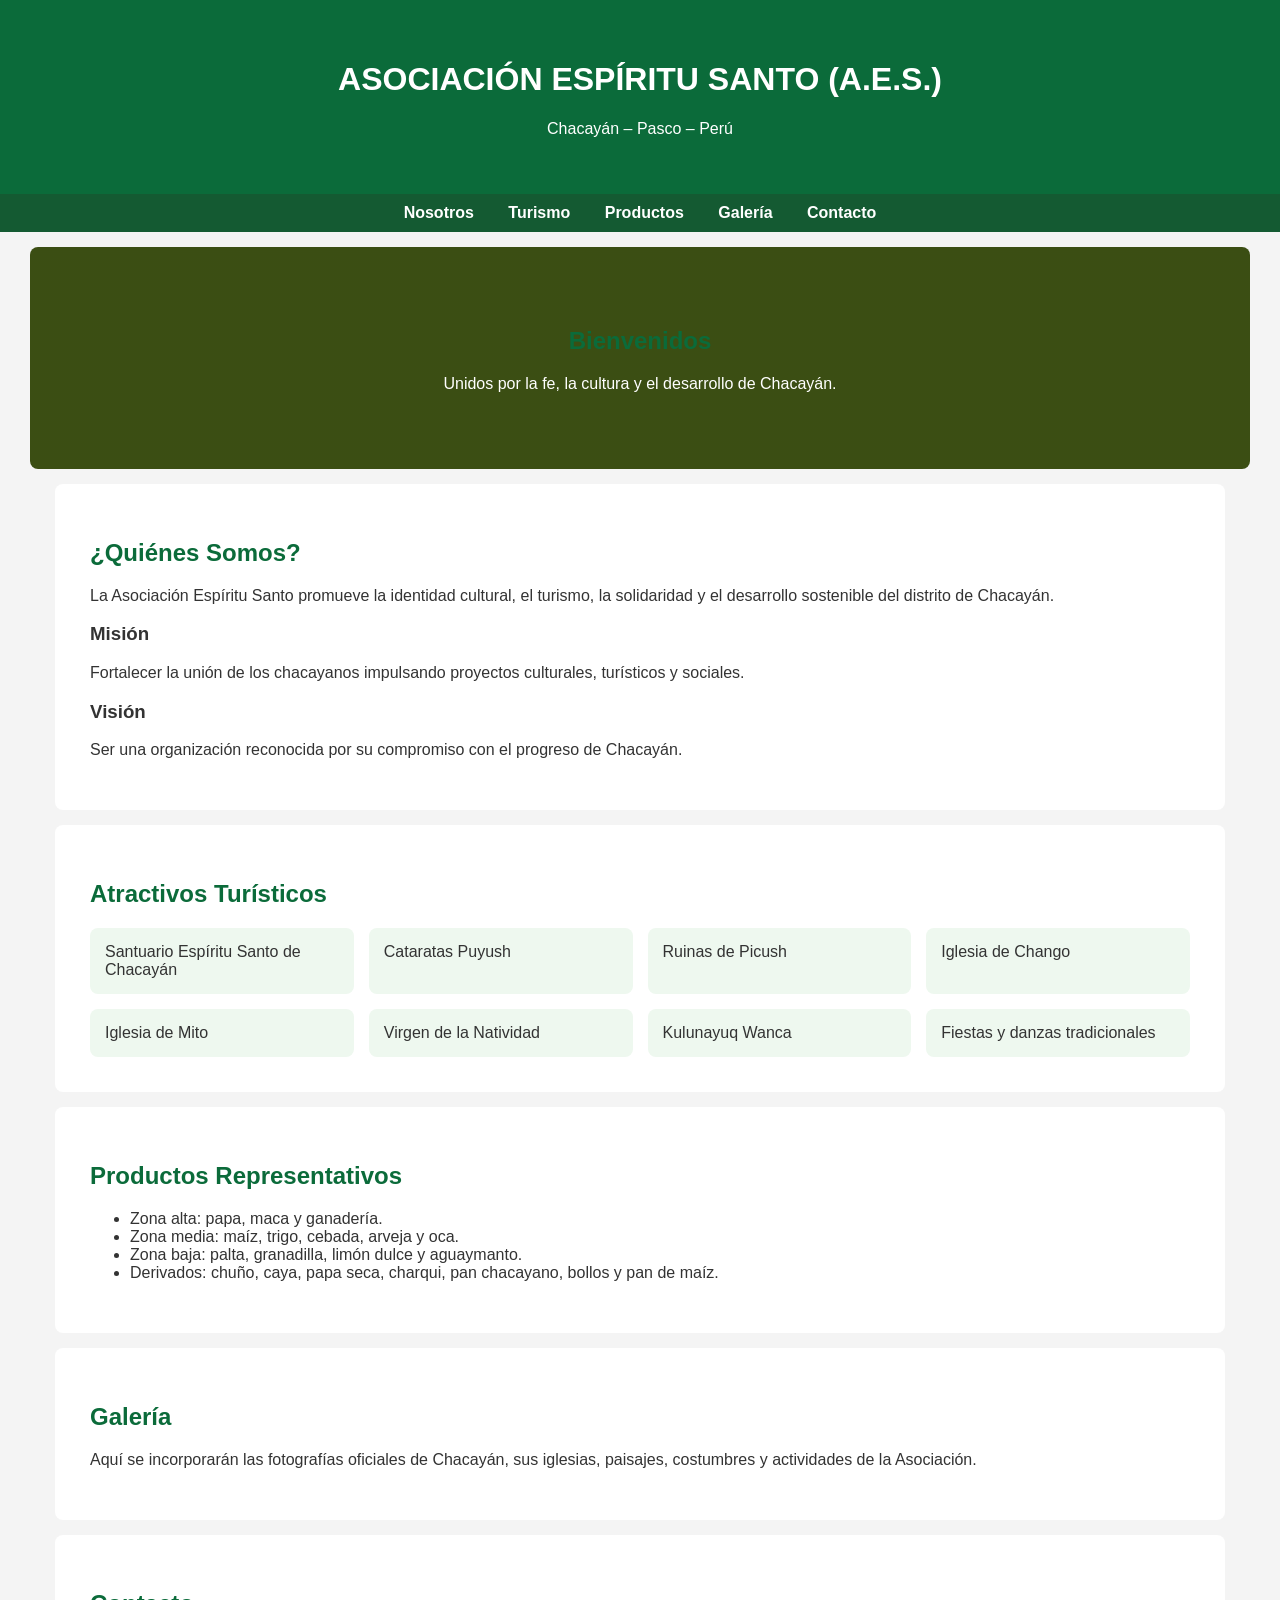
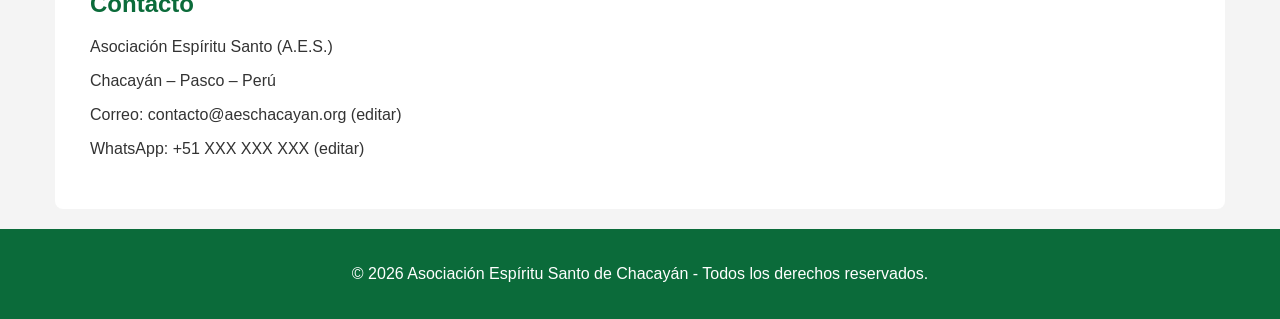
==== index.html @ 9651aacd "Add files via upload" ====
<!DOCTYPE html>
<html lang="es">
<head>
<meta charset="UTF-8">
<meta name="viewport" content="width=device-width, initial-scale=1.0">
<title>Asociación Espíritu Santo de Chacayán</title>
<style>
body{font-family:Arial,sans-serif;margin:0;background:#f4f4f4;color:#333}
header{background:#0b6b3a;color:#fff;padding:40px;text-align:center}
nav{background:#145a32;padding:10px;text-align:center}
nav a{color:#fff;text-decoration:none;margin:0 15px;font-weight:bold}
section{max-width:1100px;margin:auto;padding:35px;background:#fff;margin-top:15px;border-radius:8px}
h2{color:#0b6b3a}
.hero{padding:60px;text-align:center;background:linear-gradient(rgba(0,0,0,.45),rgba(0,0,0,.45)),#6b8e23;color:#fff;border-radius:8px}
.cards{display:grid;grid-template-columns:repeat(auto-fit,minmax(220px,1fr));gap:15px}
.card{background:#eef8ef;padding:15px;border-radius:8px}
footer{background:#0b6b3a;color:#fff;text-align:center;padding:20px;margin-top:20px}
</style>
</head>
<body>
<header>
<h1>ASOCIACIÓN ESPÍRITU SANTO (A.E.S.)</h1>
<p>Chacayán – Pasco – Perú</p>
</header>

<nav>
<a href="#nosotros">Nosotros</a>
<a href="#turismo">Turismo</a>
<a href="#productos">Productos</a>
<a href="#galeria">Galería</a>
<a href="#contacto">Contacto</a>
</nav>

<section class="hero">
<h2>Bienvenidos</h2>
<p>Unidos por la fe, la cultura y el desarrollo de Chacayán.</p>
</section>

<section id="nosotros">
<h2>¿Quiénes Somos?</h2>
<p>La Asociación Espíritu Santo promueve la identidad cultural, el turismo, la solidaridad y el desarrollo sostenible del distrito de Chacayán.</p>
<h3>Misión</h3>
<p>Fortalecer la unión de los chacayanos impulsando proyectos culturales, turísticos y sociales.</p>
<h3>Visión</h3>
<p>Ser una organización reconocida por su compromiso con el progreso de Chacayán.</p>
</section>

<section id="turismo">
<h2>Atractivos Turísticos</h2>
<div class="cards">
<div class="card">Santuario Espíritu Santo de Chacayán</div>
<div class="card">Cataratas Puyush</div>
<div class="card">Ruinas de Picush</div>
<div class="card">Iglesia de Chango</div>
<div class="card">Iglesia de Mito</div>
<div class="card">Virgen de la Natividad</div>
<div class="card">Kulunayuq Wanca</div>
<div class="card">Fiestas y danzas tradicionales</div>
</div>
</section>

<section id="productos">
<h2>Productos Representativos</h2>
<ul>
<li>Zona alta: papa, maca y ganadería.</li>
<li>Zona media: maíz, trigo, cebada, arveja y oca.</li>
<li>Zona baja: palta, granadilla, limón dulce y aguaymanto.</li>
<li>Derivados: chuño, caya, papa seca, charqui, pan chacayano, bollos y pan de maíz.</li>
</ul>
</section>

<section id="galeria">
<h2>Galería</h2>
<p>Aquí se incorporarán las fotografías oficiales de Chacayán, sus iglesias, paisajes, costumbres y actividades de la Asociación.</p>
</section>

<section id="contacto">
<h2>Contacto</h2>
<p>Asociación Espíritu Santo (A.E.S.)</p>
<p>Chacayán – Pasco – Perú</p>
<p>Correo: contacto@aeschacayan.org (editar)</p>
<p>WhatsApp: +51 XXX XXX XXX (editar)</p>
</section>

<footer>
<p>© 2026 Asociación Espíritu Santo de Chacayán - Todos los derechos reservados.</p>
</footer>
</body>
</html>
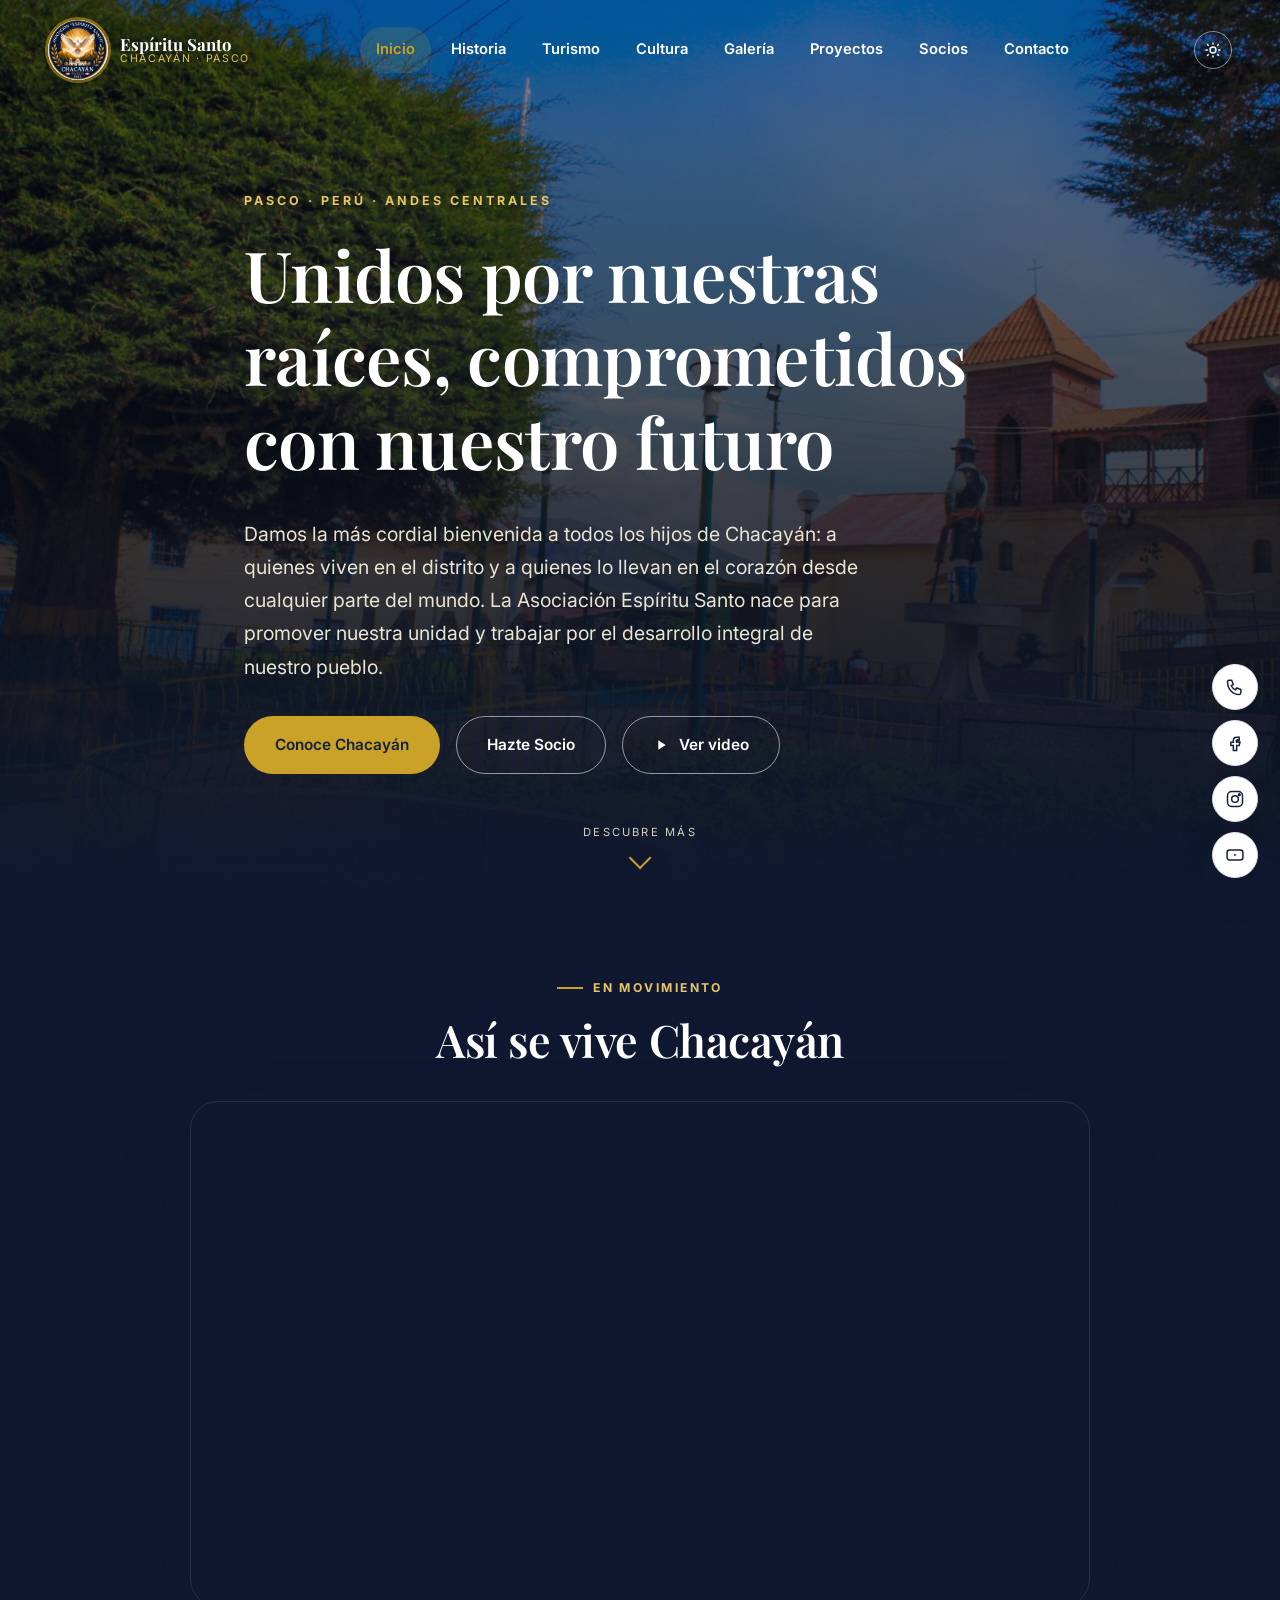
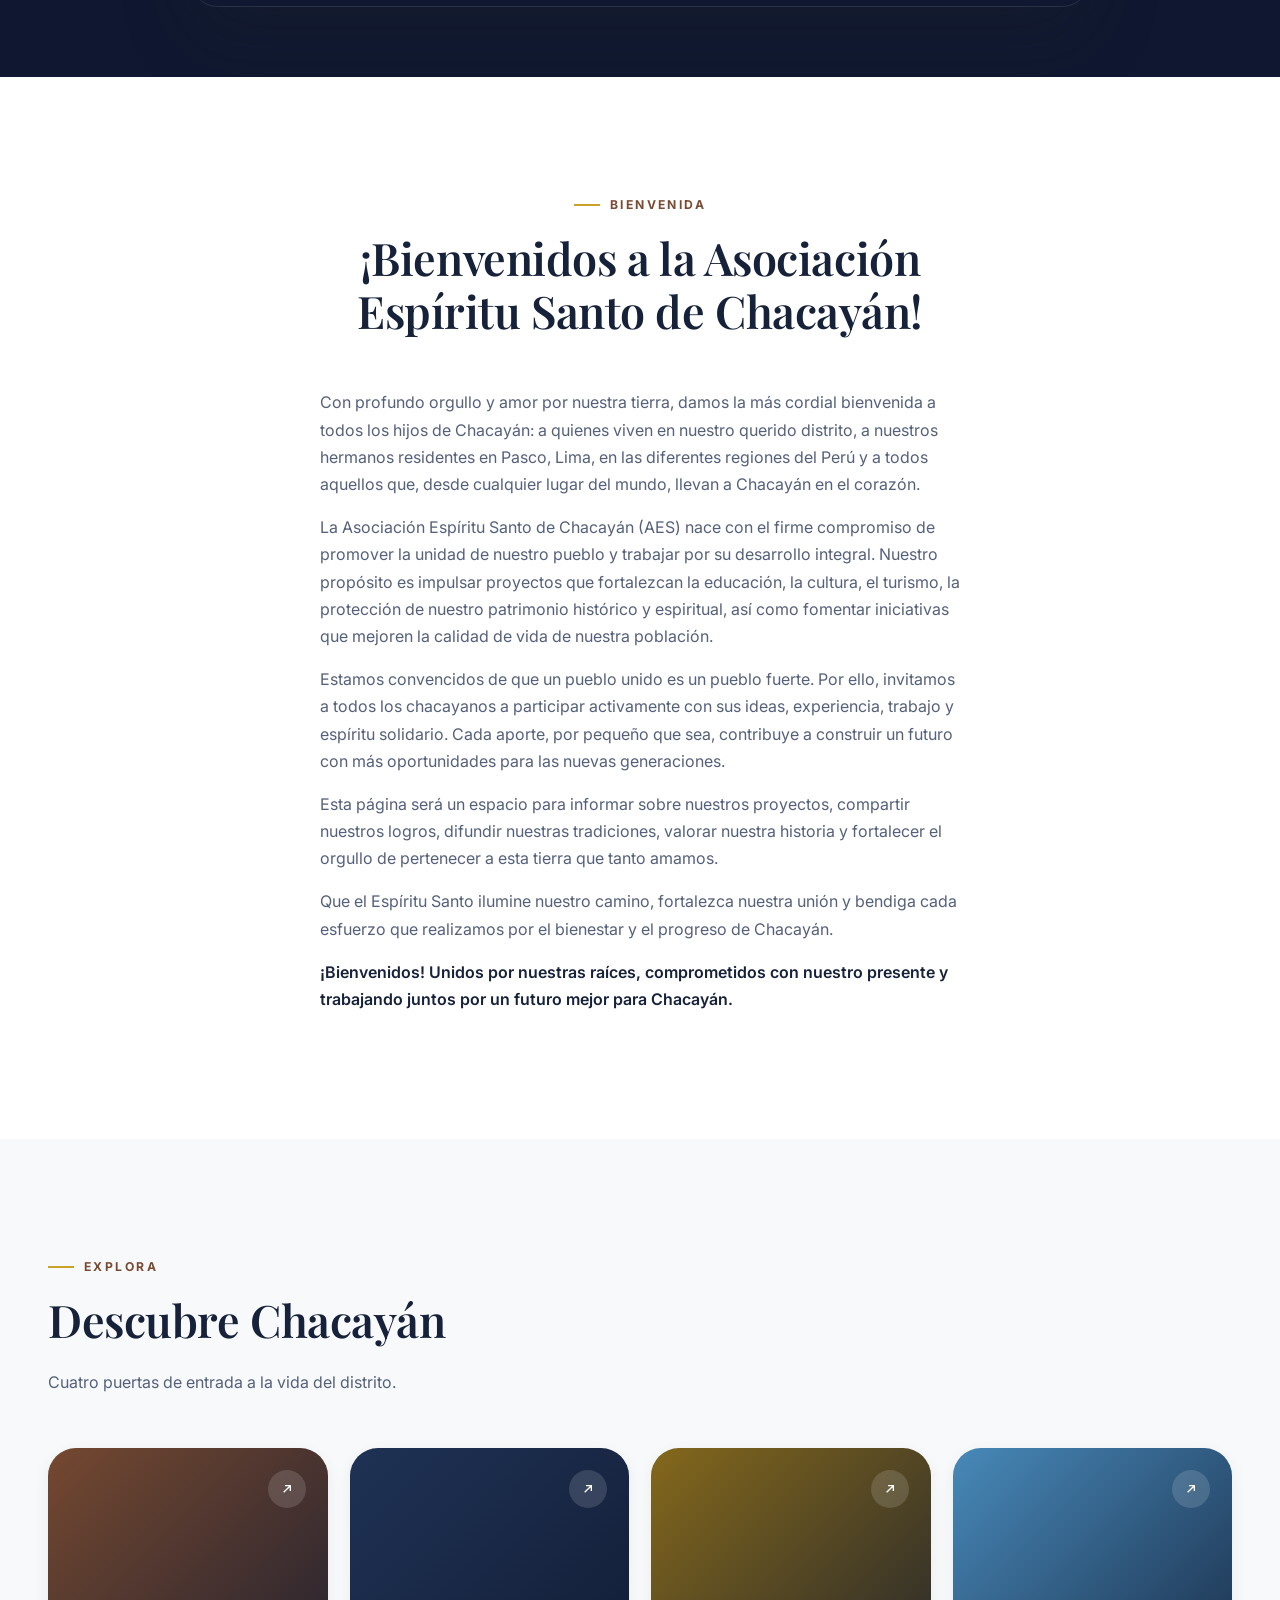
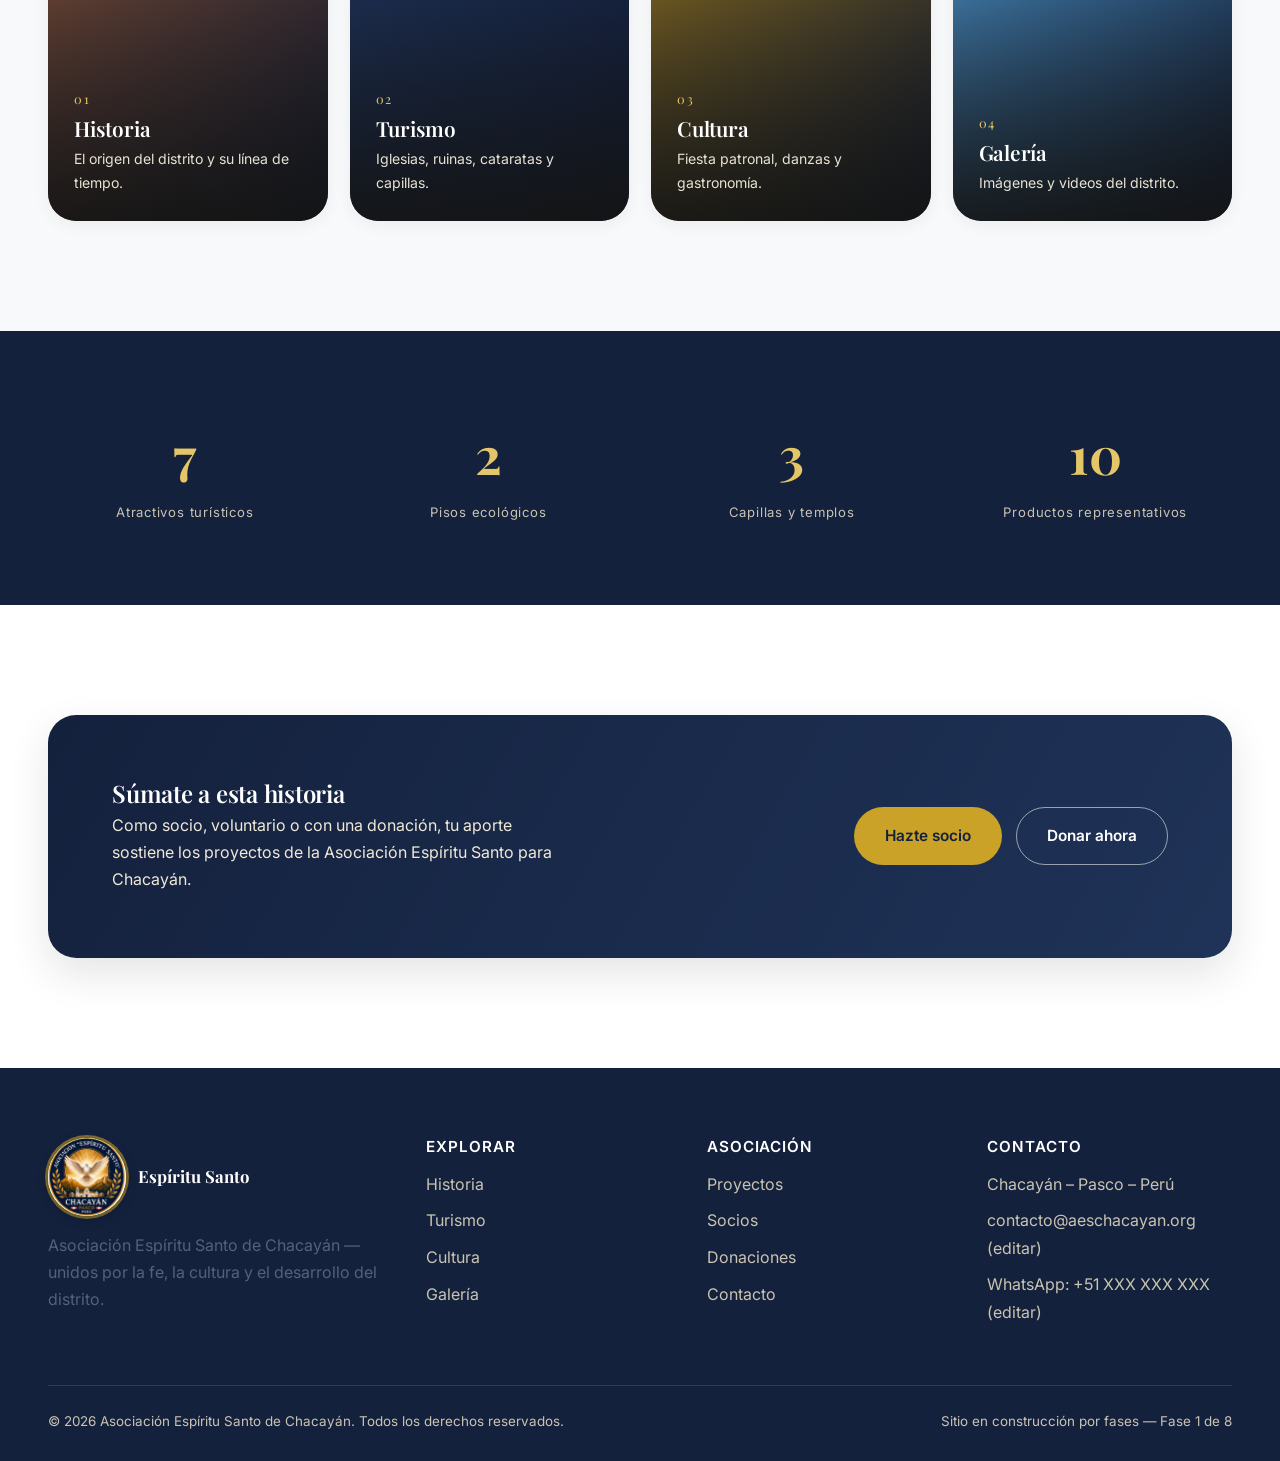
==== commit 489bf269: "Update index.html" ====
--- a/index.html
+++ b/index.html
@@ -1,89 +1,953 @@
 <!DOCTYPE html>
-<html lang="es">
+<html lang="es" data-tema="claro">
 <head>
 <meta charset="UTF-8">
 <meta name="viewport" content="width=device-width, initial-scale=1.0">
-<title>Asociación Espíritu Santo de Chacayán</title>
+<title>Asociación Espíritu Santo de Chacayán — Portal oficial (Vista previa)</title>
+<meta name="description" content="Portal oficial de la Asociación Espíritu Santo de Chacayán (Pasco, Perú): historia, turismo, cultura, fiesta patronal y proyectos del distrito.">
+<link rel="preconnect" href="https://fonts.googleapis.com">
+<link rel="preconnect" href="https://fonts.gstatic.com" crossorigin>
+<link href="https://fonts.googleapis.com/css2?family=Playfair+Display:wght@500;600;700;800&family=Inter:wght@400;500;600;700&display=swap" rel="stylesheet">
 <style>
-body{font-family:Arial,sans-serif;margin:0;background:#f4f4f4;color:#333}
-header{background:#0b6b3a;color:#fff;padding:40px;text-align:center}
-nav{background:#145a32;padding:10px;text-align:center}
-nav a{color:#fff;text-decoration:none;margin:0 15px;font-weight:bold}
-section{max-width:1100px;margin:auto;padding:35px;background:#fff;margin-top:15px;border-radius:8px}
-h2{color:#0b6b3a}
-.hero{padding:60px;text-align:center;background:linear-gradient(rgba(0,0,0,.45),rgba(0,0,0,.45)),#6b8e23;color:#fff;border-radius:8px}
-.cards{display:grid;grid-template-columns:repeat(auto-fit,minmax(220px,1fr));gap:15px}
-.card{background:#eef8ef;padding:15px;border-radius:8px}
-footer{background:#0b6b3a;color:#fff;text-align:center;padding:20px;margin-top:20px}
+/* =============================================================
+   ASOCIACIÓN ESPÍRITU SANTO DE CHACAYÁN — Portal institucional
+   style.css — Sistema de diseño: variables, tipografía, componentes
+   ============================================================= */
+
+/* ---------- 1. Variables de marca ----------
+   Paleta anclada en el sello oficial de la Asociación:
+   azul institucional + oro del escudo, con celeste como acento. */
+:root{
+  --azul-institucional: #14213D;  /* navy del sello — header, footer, textos fuertes */
+  --azul-noche:         #0F1830;  /* variante más profunda — fondos oscuros */
+  --azul-medio:         #1F3358;
+  --celeste:            #4A8FC2;  /* acento vivo — enlaces, hover, íconos */
+  --celeste-suave:      #DCEBF5;  /* tinte claro — alternancia de secciones */
+  --oro:                #C9A227;  /* oro del escudo — sol, fiesta, prestigio */
+  --oro-suave:          #E4C567;
+  --tierra:             #7A4B32;  /* acento menor — productos y naturaleza */
+  --verde-andino:       #3F5F4C;  /* acento menor — productos y naturaleza */
+  --piedra:             #F7F9FB;  /* blanco frío — fondo principal */
+  --piedra-media:       #E7EEF3;
+  --gris-suave:         #55607A;
+  --blanco:             #FFFFFF;
+
+  /* Semántica de tema (modo claro por defecto) */
+  --fondo:          var(--piedra);
+  --fondo-alterno:  var(--blanco);
+  --texto:          #16213A;
+  --texto-suave:    var(--gris-suave);
+  --superficie:     var(--blanco);
+  --borde:          #DCE4EC;
+  --gris-volcanico: var(--azul-institucional); /* alias de compatibilidad */
+
+  /* Tipografía */
+  --fuente-titulo: 'Playfair Display', Georgia, serif;
+  --fuente-texto:  'Inter', -apple-system, Segoe UI, sans-serif;
+
+  /* Ritmo y forma */
+  --radio-s: 8px;
+  --radio-m: 16px;
+  --radio-l: 28px;
+  --sombra-s: 0 4px 16px rgba(38,38,42,.06);
+  --sombra-m: 0 16px 40px rgba(38,38,42,.12);
+  --sombra-l: 0 30px 70px rgba(38,38,42,.22);
+  --contenedor: 1240px;
+
+  --dur-1: .25s;
+  --dur-2: .5s;
+  --dur-3: .9s;
+  --ease: cubic-bezier(.22,.61,.36,1);
+}
+
+/* Modo oscuro (activado por JS añadiendo data-tema="oscuro" al <html>) */
+html[data-tema="oscuro"]{
+  --fondo:          #0E1524;
+  --fondo-alterno:  #131C30;
+  --texto:          #EEF2F7;
+  --texto-suave:    #AEB9CC;
+  --superficie:     #17203A;
+  --borde:          #263251;
+}
+
+/* ---------- 2. Reset y base ---------- */
+*,*::before,*::after{box-sizing:border-box}
+html{scroll-behavior:smooth}
+body{
+  margin:0;
+  background:var(--fondo);
+  color:var(--texto);
+  font-family:var(--fuente-texto);
+  font-size:16px;
+  line-height:1.7;
+  -webkit-font-smoothing:antialiased;
+  transition:background var(--dur-2) var(--ease), color var(--dur-2) var(--ease);
+}
+img,svg,video{display:block;max-width:100%}
+a{color:inherit;text-decoration:none}
+ul{list-style:none;margin:0;padding:0}
+h1,h2,h3,h4{
+  font-family:var(--fuente-titulo);
+  color:var(--texto);
+  font-weight:600;
+  line-height:1.18;
+  margin:0 0 .5em;
+  letter-spacing:-.01em;
+}
+p{margin:0 0 1em;color:var(--texto-suave)}
+:focus-visible{outline:3px solid var(--oro);outline-offset:3px}
+::selection{background:var(--oro-suave);color:var(--gris-volcanico)}
+
+@media (prefers-reduced-motion: reduce){
+  html{scroll-behavior:auto}
+  *{animation:none !important;transition:none !important}
+}
+
+.contenedor{max-width:var(--contenedor);margin:0 auto;padding:0 28px}
+.ancho-lectura{max-width:640px}
+section{position:relative}
+.seccion{padding:110px 0}
+@media (max-width:720px){.seccion{padding:72px 0}}
+
+.eyebrow{
+  display:inline-flex;align-items:center;gap:10px;
+  font-family:var(--fuente-texto);
+  font-size:.76rem;font-weight:700;
+  letter-spacing:.2em;text-transform:uppercase;
+  color:var(--tierra);
+  margin-bottom:16px;
+}
+.eyebrow::before{content:"";width:26px;height:2px;background:var(--oro)}
+
+.encabezado{max-width:680px;margin-bottom:52px}
+.encabezado.centro{margin-left:auto;margin-right:auto;text-align:center}
+.encabezado h2{font-size:clamp(1.9rem,3.6vw,2.8rem)}
+
+/* ---------- 3. Botones ---------- */
+.btn{
+  display:inline-flex;align-items:center;justify-content:center;gap:10px;
+  padding:15px 30px;
+  border-radius:999px;
+  font-family:var(--fuente-texto);
+  font-weight:600;font-size:.96rem;
+  border:1.5px solid transparent;
+  cursor:pointer;
+  transition:transform var(--dur-1) var(--ease), box-shadow var(--dur-1) var(--ease), background var(--dur-1) var(--ease), color var(--dur-1) var(--ease);
+  white-space:nowrap;
+}
+.btn:hover{transform:translateY(-3px)}
+.btn-oro{background:var(--oro);color:var(--gris-volcanico)}
+.btn-oro:hover{box-shadow:0 14px 30px rgba(201,162,39,.38)}
+.btn-linea{border-color:rgba(255,255,255,.55);color:var(--blanco);background:transparent}
+.btn-linea:hover{background:rgba(255,255,255,.12)}
+.btn-oscuro{background:var(--gris-volcanico);color:var(--blanco)}
+.btn-oscuro:hover{box-shadow:0 14px 30px rgba(38,38,42,.3)}
+.btn-fantasma{border-color:var(--borde);color:var(--texto);background:transparent}
+.btn-fantasma:hover{border-color:var(--tierra);color:var(--tierra)}
+.btn-sm{padding:10px 20px;font-size:.86rem}
+
+/* ---------- 4. Header / navegación (glass) ---------- */
+.header{
+  position:fixed;top:0;left:0;right:0;z-index:100;
+  padding:20px 0;
+  transition:padding var(--dur-2) var(--ease), background var(--dur-2) var(--ease), box-shadow var(--dur-2) var(--ease);
+}
+.header .contenedor{display:flex;align-items:center;justify-content:space-between}
+.header.flotante{
+  padding:12px 0;
+  background:rgba(247,249,251,.82);
+  backdrop-filter:blur(14px) saturate(160%);
+  -webkit-backdrop-filter:blur(14px) saturate(160%);
+  box-shadow:var(--sombra-s);
+}
+html[data-tema="oscuro"] .header.flotante{background:rgba(19,28,48,.82)}
+
+.marca{display:flex;align-items:center;gap:12px}
+.marca .emblema{width:42px;height:42px;flex:none}
+.emblema-marco{
+  width:60px;height:60px;flex:none;border-radius:50%;
+  background:var(--blanco);
+  box-shadow:0 3px 12px rgba(0,0,0,.25), 0 0 0 3px rgba(201,162,39,.6);
+  display:flex;align-items:center;justify-content:center;overflow:hidden;
+}
+.emblema-marco img{width:100%;height:100%;object-fit:cover;display:block}
+.pie .emblema-marco{width:78px;height:78px}
+@media (max-width:600px){.emblema-marco{width:50px;height:50px}}
+.marca .texto-marca{font-family:var(--fuente-titulo);line-height:1.05;color:var(--blanco);transition:color var(--dur-2) var(--ease)}
+.header.flotante .texto-marca{color:var(--texto)}
+.marca .texto-marca strong{display:block;font-size:1.05rem}
+.marca .texto-marca span{display:block;font-family:var(--fuente-texto);font-size:.66rem;letter-spacing:.16em;text-transform:uppercase;color:var(--oro-suave)}
+.header.flotante .marca .texto-marca span{color:var(--tierra)}
+
+.nav-principal{display:flex;align-items:center;gap:4px}
+.nav-principal a{
+  padding:10px 16px;border-radius:999px;
+  font-size:.92rem;font-weight:600;
+  color:var(--blanco);
+  transition:background var(--dur-1) var(--ease), color var(--dur-1) var(--ease);
+}
+.header.flotante .nav-principal a{color:var(--texto)}
+.nav-principal a:hover,.nav-principal a[aria-current="page"]{background:rgba(201,162,39,.16);color:var(--oro)}
+.header.flotante .nav-principal a:hover,.header.flotante .nav-principal a[aria-current="page"]{color:var(--tierra)}
+
+.acciones-header{display:flex;align-items:center;gap:10px}
+.btn-tema{
+  width:38px;height:38px;border-radius:50%;
+  border:1.5px solid rgba(255,255,255,.5);
+  background:transparent;color:var(--blanco);
+  display:flex;align-items:center;justify-content:center;cursor:pointer;
+  transition:background var(--dur-1) var(--ease), color var(--dur-1) var(--ease), border-color var(--dur-1) var(--ease);
+}
+.header.flotante .btn-tema{color:var(--texto);border-color:var(--borde)}
+.btn-tema:hover{background:var(--oro);color:var(--gris-volcanico);border-color:var(--oro)}
+.btn-tema svg{width:18px;height:18px}
+.btn-tema .icono-luna{display:none}
+html[data-tema="oscuro"] .btn-tema .icono-sol{display:none}
+html[data-tema="oscuro"] .btn-tema .icono-luna{display:block}
+
+.btn-menu{
+  display:none;width:42px;height:42px;border-radius:10px;
+  border:1.5px solid rgba(255,255,255,.5);background:transparent;color:var(--blanco);
+  cursor:pointer;flex-direction:column;align-items:center;justify-content:center;gap:4px;
+}
+.header.flotante .btn-menu{color:var(--texto);border-color:var(--borde)}
+.btn-menu span{width:18px;height:2px;background:currentColor;border-radius:2px}
+
+@media (max-width:960px){
+  .nav-principal{
+    position:fixed;inset:0 0 0 30%;
+    background:var(--gris-volcanico);
+    flex-direction:column;align-items:stretch;justify-content:center;gap:2px;
+    padding:40px;transform:translateX(100%);
+    transition:transform var(--dur-2) var(--ease);
+  }
+  .nav-principal.abierto{transform:translateX(0)}
+  .nav-principal a{color:var(--blanco);font-size:1.15rem;padding:14px 18px}
+  .btn-menu{display:flex}
+}
+
+/* ---------- 5. Hero ---------- */
+.hero{
+  position:relative;min-height:100vh;
+  display:flex;align-items:center;
+  overflow:hidden;
+  color:var(--blanco);
+  background:
+    linear-gradient(180deg, rgba(9,14,26,.42) 0%, rgba(9,14,26,.8) 55%, var(--azul-noche) 100%),
+    url('[data-uri]